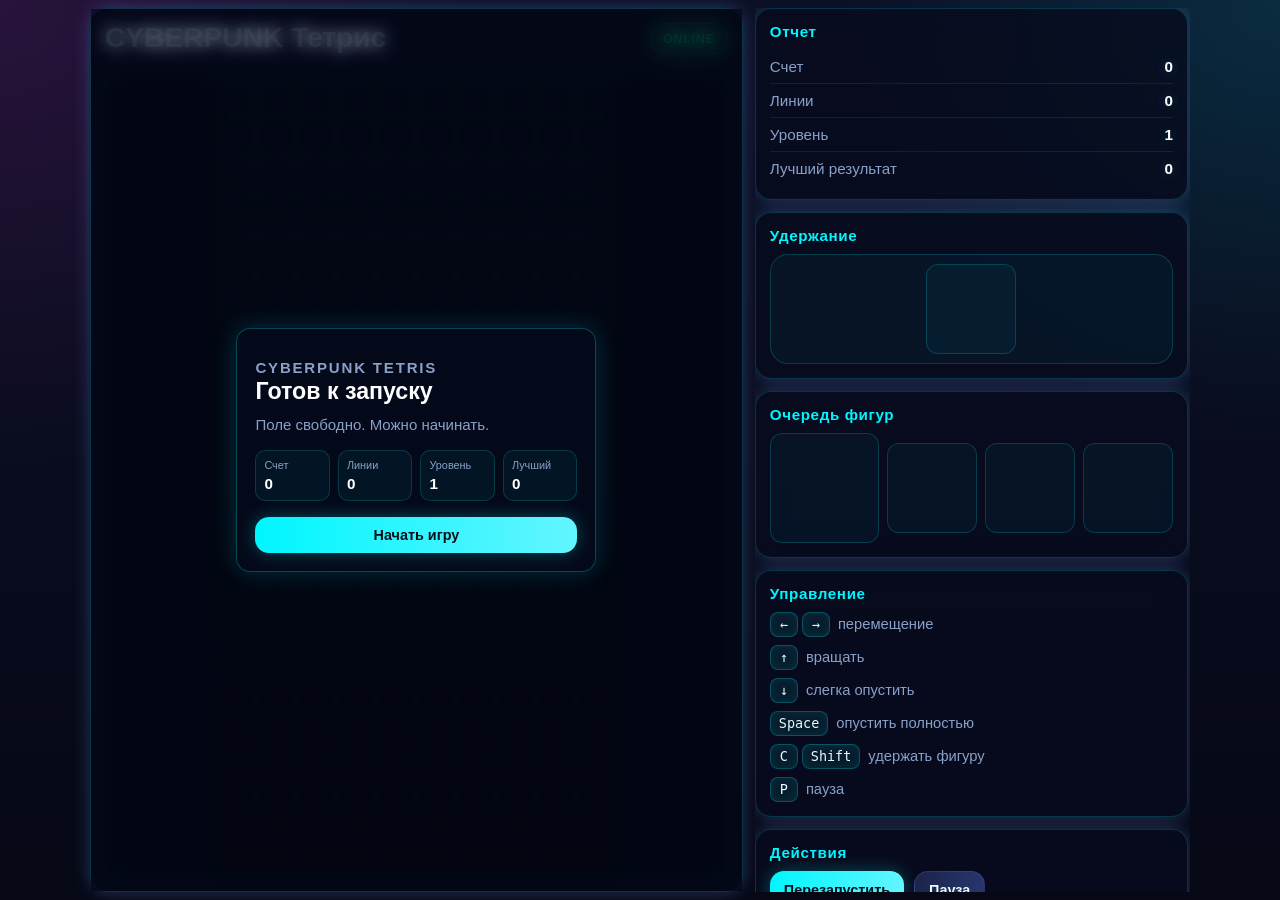
==== index.html @ 3e696872 "feat: добавил эффекты и обратную связь в игре - добавил слой визуальных вспышек поверх игрового поля" ====
<!DOCTYPE html>
<html lang="ru">
<head>
  <meta charset="UTF-8" />
  <meta name="viewport" content="width=device-width, initial-scale=1.0, viewport-fit=cover" />
  <title>Cyberpunk Тетрис</title>
  <link rel="stylesheet" href="style.css" />
</head>
<body>
  <div class="noise"></div>
  <main class="app">
    <section class="game-panel">
      <div class="panel-header">
        <div>
          <h1>CYBERPUNK Тетрис</h1>
        </div>
        <div class="status" id="status">ONLINE</div>
      </div>
        
      <section class="mobile-hud">
          <div class="mobile-stats">
            <div class="mini-stat">
              <span>Счет</span>
              <strong id="scoreMobile">0</strong>
            </div>
            <div class="mini-stat">
              <span>Уровень</span>
              <strong id="levelMobile">1</strong>
            </div>
            <div class="mini-stat">
              <span>Линии</span>
              <strong id="linesMobile">0</strong>
            </div>
          </div>

          <div class="mobile-hud-row">
            <div class="mobile-piece-box">
              <span class="mobile-next-label">Холд</span>
              <canvas id="holdPieceMobile" data-hold-preview data-preview-block-size="18" width="88" height="88"></canvas>
            </div>

            <div class="mobile-piece-box">
              <span class="mobile-next-label">След.</span>
              <canvas id="nextPieceMobile" data-next-index="0" data-preview-block-size="18" width="88" height="88"></canvas>
            </div>

            <button id="mobilePauseBtn" class="mobile-pause-btn" type="button" aria-label="Пауза">⏸</button>
          </div>
      </section>
      
      <div class="canvas-wrap">
        <canvas id="game" width="300" height="600"></canvas>
        <div class="scanlines"></div>
      </div>

      <section class="touch-controls" aria-label="Сенсорное управление">
        <button class="touch-btn" type="button" data-action="left" aria-label="Влево" title="Влево">←</button>
        <button class="touch-btn" type="button" data-action="rotate" aria-label="Повернуть" title="Повернуть">↻</button>
        <button class="touch-btn" type="button" data-action="right" aria-label="Вправо" title="Вправо">→</button>
        <button class="touch-btn touch-btn-hold" type="button" data-action="hold" aria-label="Удержать фигуру" title="Удержать фигуру">H</button>
        <button class="touch-btn" type="button" data-action="soft-drop" aria-label="Опустить" title="Опустить">↓</button>
        <button class="touch-btn touch-btn-strong" type="button" data-action="hard-drop" aria-label="Бросить вниз" title="Бросить вниз">⇩</button>
      </section>

      <div class="game-effects" id="gameEffects" aria-hidden="true"></div>
      <div class="feedback-pop" id="feedbackPop" aria-live="polite"></div>

      <section class="game-overlay" id="gameOverlay" aria-live="polite">
        <div class="overlay-panel">
          <p class="overlay-kicker" id="overlayKicker">CYBERPUNK TETRIS</p>
          <h2 id="overlayTitle">Готов к запуску</h2>
          <p id="overlayMessage">Поле свободно. Можно начинать.</p>

          <div class="overlay-scoreboard" id="overlayScoreboard">
            <div>
              <span>Счет</span>
              <strong id="overlayScore">0</strong>
            </div>
            <div>
              <span>Линии</span>
              <strong id="overlayLines">0</strong>
            </div>
            <div>
              <span>Уровень</span>
              <strong id="overlayLevel">1</strong>
            </div>
            <div>
              <span>Лучший</span>
              <strong id="overlayBest">0</strong>
            </div>
          </div>

          <div class="overlay-actions">
            <button id="overlayPrimaryBtn" class="btn btn-primary" type="button">Начать игру</button>
            <button id="overlayRestartBtn" class="btn btn-secondary" type="button">Заново</button>
          </div>
        </div>
      </section>
    </section>

    <aside class="sidebar">
      <section class="card stats-card">
        <h2>Отчет</h2>
        <div class="stat-row"><span>Счет</span><strong id="score">0</strong></div>
        <div class="stat-row"><span>Линии</span><strong id="lines">0</strong></div>
        <div class="stat-row"><span>Уровень</span><strong id="level">1</strong></div>
        <div class="stat-row"><span>Лучший результат</span><strong id="best">0</strong></div>
      </section>

      <section class="card hold-card">
        <h2>Удержание</h2>
        <div class="piece-preview-wrap">
          <canvas id="holdPiece" data-hold-preview data-preview-block-size="22" width="112" height="112"></canvas>
        </div>
      </section>

      <section class="card next-card">
        <h2>Очередь фигур</h2>
        <div class="next-queue">
          <canvas id="nextPiece" data-next-index="0" data-preview-block-size="22" width="112" height="112"></canvas>
          <canvas data-next-index="1" data-preview-block-size="18" width="88" height="88"></canvas>
          <canvas data-next-index="2" data-preview-block-size="18" width="88" height="88"></canvas>
          <canvas data-next-index="3" data-preview-block-size="18" width="88" height="88"></canvas>
        </div>
      </section>

      <section class="card help-card">
        <h2>Управление</h2>
        <div class="controls">
          <div><kbd>←</kbd><kbd>→</kbd> перемещение</div>
          <div><kbd>↑</kbd> вращать</div>
          <div><kbd>↓</kbd> слегка опустить</div>
          <div><kbd>Space</kbd> опустить полностью</div>
          <div><kbd>C</kbd><kbd>Shift</kbd> удержать фигуру</div>
          <div><kbd>P</kbd> пауза</div>
        </div>
      </section>

      <section class="card">
        <h2>Действия</h2>
        <div class="actions">
          <button id="restartBtn" class="btn btn-primary">Перезапустить</button>
          <button id="pauseBtn" class="btn btn-secondary">Пауза</button>
          <button id="clearBestBtn" class="btn btn-danger">Сбросить лучший результат</button>
        </div>
      </section>

      <section class="card note">
        <p>
          Небольшой эксперимент для портфолио: ванильный HTML/CSS/JS,
          но с более выразительным визуалом.
        </p>
      </section>
    </aside>
  </main>

  <script src="script.js"></script>
</body>
</html>
---- style.css ----
* {
  box-sizing: border-box;
}

:root {
  --bg-1: #060816;
  --bg-2: #0b1026;
  --panel: rgba(8, 12, 30, 0.82);
  --panel-border: rgba(0, 246, 255, 0.18);
  --text: #e7faff;
  --muted: #8aa0c8;
  --cyan: #00f6ff;
  --pink: #ff2bd6;
  --violet: #8b5cf6;
  --red: #ff4d6d;
  --green: #00ffa3;
  --shadow-cyan: 0 0 18px rgba(0, 246, 255, 0.18);
  --shadow-pink: 0 0 20px rgba(255, 43, 214, 0.14);
}

html, body {
  margin: 0;
  min-height: 100%;
  font-family: Inter, Arial, sans-serif;
  color: var(--text);
  background:
    radial-gradient(circle at top left, rgba(255, 43, 214, 0.12), transparent 30%),
    radial-gradient(circle at top right, rgba(0, 246, 255, 0.12), transparent 28%),
    linear-gradient(180deg, var(--bg-2), var(--bg-1));
  touch-action: manipulation;
}

body {
  margin: 0;
  min-height: 100vh;
  min-height: 100dvh;
  display: flex;
  justify-content: center;
  overflow-x: hidden;
  overscroll-behavior: none;
}

.noise {
  position: fixed;
  inset: 0;
  pointer-events: none;
  opacity: 0.05;
  background-image:
    repeating-linear-gradient(
      0deg,
      rgba(255, 255, 255, 0.08) 0px,
      rgba(255, 255, 255, 0.08) 1px,
      transparent 1px,
      transparent 3px
    );
}

.app {
  width: min(1100px, calc(100% - 16px));
  height: calc(100vh - 16px);
  height: calc(100dvh - 16px);
  margin: 8px auto;
  display: grid;
  grid-template-columns: minmax(0, 1.2fr) minmax(320px, 0.8fr);
  gap: 12px;
  align-items: stretch;
}

.game-panel,
.card {
  position: relative;
  background: var(--panel);
  border: 1px solid var(--panel-border);
  border-radius: 16px;
  backdrop-filter: blur(12px);
  box-shadow: var(--shadow-cyan), var(--shadow-pink);
}

.game-panel {
  padding: 14px;
  display: flex;
  flex-direction: column;
  gap: 10px;
  min-height: 0;
}

.panel-header {
  display: flex;
  justify-content: space-between;
  align-items: flex-start;
  gap: 10px;
  margin-bottom: 10px;
  flex-shrink: 0;
}

.panel-header > div:first-child {
  min-width: 0;
  flex: 1;
}

.eyebrow {
  margin: 0 0 4px;
  color: var(--cyan);
  text-transform: uppercase;
  letter-spacing: 0.18em;
  font-size: 0.68rem;
}

h1 {
  margin: 0;
  font-size: clamp(1.35rem, 2.2vw, 2.1rem);
  line-height: 1.05;
  white-space: nowrap;
  color: #fff;
  text-shadow:
    0 0 8px rgba(0, 246, 255, 0.55),
    0 0 18px rgba(255, 43, 214, 0.4);
}

.status {
  flex-shrink: 0;
  align-self: flex-start;
  white-space: nowrap;
  padding: 8px 12px;
  border-radius: 999px;
  border: 1px solid rgba(0, 255, 163, 0.35);
  color: var(--green);
  background: rgba(0, 255, 163, 0.08);
  box-shadow: 0 0 16px rgba(0, 255, 163, 0.16);
  font-weight: 700;
  font-size: 0.76rem;
  letter-spacing: 0.08em;
}

.status.playing {
  color: #00ffa3;
  border-color: rgba(0, 255, 163, 0.35);
}

.status.paused {
  color: #facc15;
  border-color: rgba(250, 204, 21, 0.4);
}

.status.gameover {
  color: #ff4d6d;
  border-color: rgba(255, 77, 109, 0.4);
}

.canvas-wrap {
  position: relative;
  border-radius: 14px;
  overflow: hidden;
  border: 1px solid rgba(0, 246, 255, 0.2);
  display: flex;
  justify-content: center;
  align-items: center;
  flex: 1;
  min-height: 0;
  background: rgba(2, 6, 18, 0.72);
}

#game {
  display: block;
  height: 100%;
  width: auto;
  max-width: 100%;
  aspect-ratio: 1 / 2;
  background: linear-gradient(180deg, rgba(6, 10, 24, 0.98), rgba(2, 4, 12, 1));
  touch-action: manipulation;
}

.scanlines {
  position: absolute;
  inset: 0;
  pointer-events: none;
  background:
    repeating-linear-gradient(
      to bottom,
      rgba(255, 255, 255, 0.03) 0px,
      rgba(255, 255, 255, 0.03) 1px,
      transparent 2px,
      transparent 4px
    );
  mix-blend-mode: screen;
  opacity: 0.13;
}

.sidebar {
  display: grid;
  gap: 12px;
  min-height: 0;
  overflow: auto;
  padding-right: 2px;
}

.card {
  padding: 14px;
}

.card h2 {
  margin: 0 0 10px;
  font-size: 0.95rem;
  color: var(--cyan);
  letter-spacing: 0.04em;
}

.stat-row {
  display: flex;
  justify-content: space-between;
  gap: 12px;
  padding: 8px 0;
  border-bottom: 1px solid rgba(138, 160, 200, 0.12);
}

.stat-row:last-child {
  border-bottom: none;
}

.stat-row span {
  color: var(--muted);
  font-size: 0.95rem;
}

.stat-row strong {
  display: inline-block;
  color: #fff;
  text-shadow: 0 0 12px rgba(0, 246, 255, 0.25);
  font-size: 0.95rem;
}

.controls {
  display: grid;
  gap: 8px;
  color: var(--muted);
  font-size: 0.92rem;
}

kbd {
  display: inline-flex;
  align-items: center;
  justify-content: center;
  min-width: 28px;
  padding: 4px 8px;
  margin-right: 4px;
  border-radius: 8px;
  border: 1px solid rgba(0, 246, 255, 0.25);
  background: rgba(0, 246, 255, 0.08);
  color: var(--text);
  box-shadow: inset 0 0 10px rgba(0, 246, 255, 0.08);
  font-size: 0.84rem;
}

.actions {
  display: flex;
  flex-wrap: wrap;
  gap: 10px;
}

.btn {
  border: none;
  border-radius: 14px;
  padding: 10px 14px;
  font-weight: 700;
  font-size: 0.9rem;
  cursor: pointer;
  transition: transform 0.15s ease, box-shadow 0.15s ease, opacity 0.15s ease;
}

.btn:hover {
  transform: translateY(-1px);
}

.btn:active {
  transform: translateY(0);
}

.btn-primary {
  background: linear-gradient(90deg, var(--cyan), #63f5ff);
  color: #04111b;
  box-shadow: 0 0 18px rgba(0, 246, 255, 0.28);
}

.btn-secondary {
  background: linear-gradient(90deg, #1b2448, #26366d);
  color: var(--text);
  border: 1px solid rgba(139, 92, 246, 0.2);
}

.btn-danger {
  background: linear-gradient(90deg, rgba(255, 77, 109, 0.9), rgba(255, 43, 214, 0.9));
  color: white;
  box-shadow: 0 0 18px rgba(255, 77, 109, 0.25);
}

.note p {
  margin: 0;
  color: var(--muted);
  line-height: 1.5;
  font-size: 0.92rem;
}

.piece-preview-wrap {
  display: flex;
  align-items: center;
  justify-content: center;
  min-height: 110px;
  border-radius: 18px;
  border: 1px solid rgba(0, 246, 255, 0.18);
  background: rgba(0, 246, 255, 0.04);
}

.next-queue {
  display: grid;
  grid-template-columns: 1fr repeat(3, 0.82fr);
  gap: 8px;
  align-items: stretch;
}

.next-queue canvas,
.piece-preview-wrap canvas {
  display: block;
  width: 100%;
  min-width: 0;
  aspect-ratio: 1;
  border-radius: 12px;
  border: 1px solid rgba(0, 246, 255, 0.18);
  background: rgba(0, 246, 255, 0.04);
}

.piece-preview-wrap canvas {
  width: 90px;
  height: 90px;
}

.next-queue canvas:first-child {
  min-height: 92px;
}

.next-queue canvas:not(:first-child) {
  align-self: center;
}

.mobile-hud {
  display: none;
}

.mobile-stats {
  display: grid;
  grid-template-columns: repeat(3, 1fr);
  gap: 8px;
}

.mini-stat {
  padding: 8px 10px;
  border-radius: 14px;
  border: 1px solid rgba(0, 246, 255, 0.2);
  background: rgba(0, 246, 255, 0.05);
}

.mini-stat span {
  display: block;
  margin-bottom: 4px;
  color: var(--muted);
  font-size: 0.72rem;
}

.mini-stat strong {
  display: inline-block;
  color: #fff;
  font-size: 1rem;
  text-shadow: 0 0 12px rgba(0, 246, 255, 0.25);
}

.mobile-hud-row {
  display: grid;
  grid-template-columns: minmax(0, 1fr) minmax(0, 1fr) auto;
  gap: 8px;
  align-items: stretch;
  margin-top: 8px;
}

.mobile-piece-box {
  display: flex;
  align-items: center;
  justify-content: space-between;
  gap: 10px;
  padding: 8px 10px;
  border-radius: 14px;
  border: 1px solid rgba(0, 246, 255, 0.2);
  background: rgba(0, 246, 255, 0.05);
  min-width: 0;
}

.mobile-next-label {
  color: var(--muted);
  font-size: 0.8rem;
}

#nextPieceMobile,
#holdPieceMobile {
  display: block;
  width: 64px;
  height: 64px;
  flex-shrink: 0;
}

.mobile-pause-btn {
  width: 56px;
  min-width: 56px;
  min-height: 56px;
  border: 1px solid rgba(0, 246, 255, 0.3);
  border-radius: 14px;
  background: rgba(0, 246, 255, 0.08);
  color: white;
  font-size: 24px;
  cursor: pointer;
}

.touch-controls {
  display: none;
}

.touch-btn {
  min-width: 0;
  min-height: 52px;
  border: 1px solid rgba(0, 246, 255, 0.24);
  border-radius: 12px;
  background: rgba(4, 14, 32, 0.9);
  color: #f5feff;
  box-shadow: inset 0 0 16px rgba(0, 246, 255, 0.08);
  cursor: pointer;
  font-size: 1.35rem;
  font-weight: 800;
  line-height: 1;
  touch-action: none;
  user-select: none;
  -webkit-user-select: none;
}

.touch-btn:active {
  transform: translateY(1px);
  border-color: rgba(0, 255, 163, 0.45);
  background: rgba(0, 246, 255, 0.14);
}

.touch-btn-strong {
  color: #04111b;
  border-color: rgba(0, 255, 163, 0.5);
  background: linear-gradient(180deg, var(--green), #76ffd0);
}

.touch-btn-hold {
  color: var(--green);
  border-color: rgba(0, 255, 163, 0.32);
}

.game-effects {
  position: absolute;
  inset: 0;
  z-index: 4;
  pointer-events: none;
  opacity: 0;
}

.game-effects::before,
.game-effects::after {
  content: "";
  position: absolute;
  inset: 0;
  opacity: 0;
}

.game-effects::before {
  background: radial-gradient(circle at center, rgba(255, 255, 255, 0.42), transparent 56%);
}

.game-effects::after {
  border: 1px solid rgba(0, 246, 255, 0.45);
  box-shadow: inset 0 0 28px rgba(0, 246, 255, 0.22);
}

.game-effects.flash-line {
  animation: effectPulse 260ms ease-out;
}

.game-effects.flash-tetris {
  animation: effectPulse 420ms ease-out;
}

.game-effects.flash-drop {
  animation: effectDrop 180ms ease-out;
}

.game-effects.flash-record {
  animation: effectRecord 620ms ease-out;
}

.game-effects.flash-line::before,
.game-effects.flash-tetris::before,
.game-effects.flash-drop::before,
.game-effects.flash-record::before,
.game-effects.flash-line::after,
.game-effects.flash-tetris::after,
.game-effects.flash-drop::after,
.game-effects.flash-record::after {
  opacity: 1;
}

.feedback-pop {
  position: absolute;
  left: 50%;
  top: 44%;
  z-index: 5;
  pointer-events: none;
  min-width: 120px;
  padding: 9px 14px;
  border: 1px solid rgba(0, 246, 255, 0.32);
  border-radius: 12px;
  background: rgba(5, 10, 28, 0.86);
  color: #fff;
  font-size: 0.86rem;
  font-weight: 800;
  letter-spacing: 0.04em;
  text-align: center;
  text-transform: uppercase;
  box-shadow: 0 0 18px rgba(0, 246, 255, 0.18);
  opacity: 0;
  transform: translate(-50%, 10px) scale(0.96);
}

.feedback-pop.is-visible {
  animation: feedbackPop 720ms ease-out;
}

.feedback-pop[data-type="drop"] {
  border-color: rgba(255, 255, 255, 0.26);
}

.feedback-pop[data-type="tetris"] {
  border-color: rgba(255, 43, 214, 0.46);
  box-shadow: 0 0 22px rgba(255, 43, 214, 0.24);
}

.feedback-pop[data-type="record"] {
  color: var(--green);
  border-color: rgba(0, 255, 163, 0.45);
  box-shadow: 0 0 24px rgba(0, 255, 163, 0.22);
}

.stat-bump {
  animation: statBump 260ms ease-out;
}

.record-glow {
  color: var(--green);
  animation: recordGlow 780ms ease-out;
}

.game-overlay {
  position: absolute;
  inset: 0;
  z-index: 6;
  display: grid;
  place-items: center;
  padding: 16px;
  background: rgba(2, 6, 20, 0.58);
  backdrop-filter: blur(8px);
  opacity: 1;
  visibility: visible;
  transition: opacity 0.18s ease, visibility 0.18s ease;
}

.game-overlay.is-hidden {
  opacity: 0;
  pointer-events: none;
  visibility: hidden;
}

.overlay-panel {
  width: min(360px, 100%);
  padding: 18px;
  border: 1px solid rgba(0, 246, 255, 0.26);
  border-radius: 14px;
  background: rgba(5, 10, 28, 0.92);
  box-shadow: 0 0 24px rgba(0, 246, 255, 0.18);
}

.overlay-kicker {
  margin: 0 0 8px;
  color: var(--cyan);
  font-size: 0.72rem;
  font-weight: 800;
  letter-spacing: 0.12em;
}

.overlay-panel h2 {
  margin: 0;
  color: #fff;
  font-size: 1.45rem;
  line-height: 1.1;
}

.overlay-panel p {
  margin: 10px 0 0;
  color: var(--muted);
  line-height: 1.45;
  font-size: 0.94rem;
}

.overlay-scoreboard {
  display: grid;
  grid-template-columns: repeat(4, 1fr);
  gap: 8px;
  margin-top: 14px;
}

.overlay-scoreboard div {
  min-width: 0;
  padding: 8px;
  border: 1px solid rgba(0, 246, 255, 0.16);
  border-radius: 10px;
  background: rgba(0, 246, 255, 0.05);
}

.overlay-scoreboard span,
.overlay-scoreboard strong {
  display: block;
}

.overlay-scoreboard span {
  color: var(--muted);
  font-size: 0.68rem;
}

.overlay-scoreboard strong {
  margin-top: 4px;
  color: #fff;
  font-size: 0.95rem;
}

.overlay-actions {
  display: flex;
  gap: 10px;
  margin-top: 16px;
}

.overlay-actions .btn {
  flex: 1;
}

.overlay-actions .is-hidden {
  display: none;
}

@keyframes effectPulse {
  0% {
    opacity: 0;
  }
  18% {
    opacity: 1;
  }
  100% {
    opacity: 0;
  }
}

@keyframes effectDrop {
  0% {
    opacity: 0.9;
    transform: translateY(-2px);
  }
  100% {
    opacity: 0;
    transform: translateY(10px);
  }
}

@keyframes effectRecord {
  0% {
    opacity: 0;
    filter: hue-rotate(0deg);
  }
  18% {
    opacity: 1;
  }
  100% {
    opacity: 0;
    filter: hue-rotate(80deg);
  }
}

@keyframes feedbackPop {
  0% {
    opacity: 0;
    transform: translate(-50%, 12px) scale(0.94);
  }
  18% {
    opacity: 1;
    transform: translate(-50%, 0) scale(1);
  }
  78% {
    opacity: 1;
  }
  100% {
    opacity: 0;
    transform: translate(-50%, -14px) scale(0.98);
  }
}

@keyframes statBump {
  0% {
    transform: scale(1);
  }
  42% {
    transform: scale(1.14);
  }
  100% {
    transform: scale(1);
  }
}

@keyframes recordGlow {
  0% {
    text-shadow: 0 0 0 rgba(0, 255, 163, 0);
  }
  35% {
    text-shadow: 0 0 18px rgba(0, 255, 163, 0.85);
  }
  100% {
    text-shadow: 0 0 0 rgba(0, 255, 163, 0);
  }
}

@media (max-width: 900px) {
  body {
    overflow-x: hidden;
    overflow-y: auto;
    padding: 8px 8px max(8px, env(safe-area-inset-bottom));
  }

  .app {
    width: min(100%, 430px);
    height: auto;
    min-height: calc(100dvh - 16px - env(safe-area-inset-bottom));
    margin: 0 auto;
    grid-template-columns: 1fr;
    gap: 8px;
  }

  .game-panel {
    min-height: calc(100dvh - 16px - env(safe-area-inset-bottom));
    padding: 10px;
    gap: 8px;
  }

  .panel-header h1 {
    display: none;
  }

  .panel-header {
    margin-bottom: 8px;
    justify-content: flex-end;
  }

  .mobile-hud {
    display: block;
    margin-bottom: 10px;
  }

  .stats-card,
  .hold-card,
  .next-card,
  .help-card,
  .note {
    display: none;
  }

  .sidebar {
    overflow: visible;
    gap: 8px;
  }

  .canvas-wrap {
    flex: 0 0 auto;
    align-self: center;
    width: clamp(190px, min(88vw, calc((100dvh - 270px) / 2)), 320px);
    max-width: 100%;
    aspect-ratio: 1 / 2;
  }

  #game {
    width: 100%;
    max-width: none;
    height: 100%;
  }

  .touch-controls {
    display: grid;
    align-self: center;
    width: min(100%, 390px);
    grid-template-columns: repeat(6, minmax(0, 1fr));
    gap: 8px;
  }

  .game-overlay {
    padding: 10px;
  }

  .overlay-panel {
    width: min(100%, 340px);
    padding: 14px;
  }

  .overlay-panel h2 {
    font-size: 1.2rem;
  }

  .overlay-scoreboard {
    grid-template-columns: repeat(2, 1fr);
  }

  .card {
    padding: 10px;
  }

  .stat-row {
    padding: 6px 0;
  }

}

#game {
  touch-action: none;
  user-select: none;
}
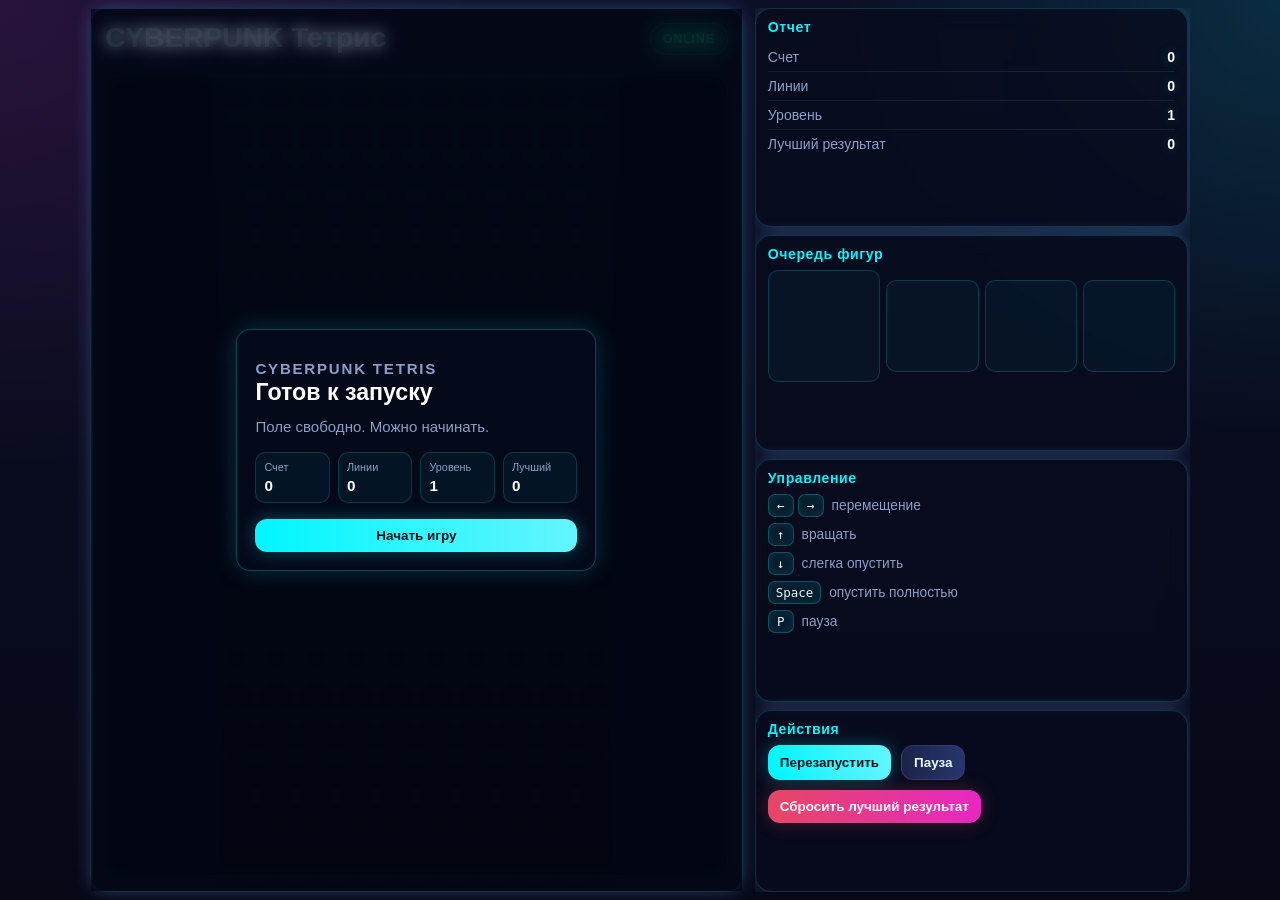
==== commit b5030225: "refactor: упростил правую панель и убрал hold - убрал блок с портфолио-описанием - удалил hold из ин" ====
--- a/index.html
+++ b/index.html
@@ -35,11 +35,6 @@
 
           <div class="mobile-hud-row">
             <div class="mobile-piece-box">
-              <span class="mobile-next-label">Холд</span>
-              <canvas id="holdPieceMobile" data-hold-preview data-preview-block-size="18" width="88" height="88"></canvas>
-            </div>
-
-            <div class="mobile-piece-box">
               <span class="mobile-next-label">След.</span>
               <canvas id="nextPieceMobile" data-next-index="0" data-preview-block-size="18" width="88" height="88"></canvas>
             </div>
@@ -57,7 +52,6 @@
         <button class="touch-btn" type="button" data-action="left" aria-label="Влево" title="Влево">←</button>
         <button class="touch-btn" type="button" data-action="rotate" aria-label="Повернуть" title="Повернуть">↻</button>
         <button class="touch-btn" type="button" data-action="right" aria-label="Вправо" title="Вправо">→</button>
-        <button class="touch-btn touch-btn-hold" type="button" data-action="hold" aria-label="Удержать фигуру" title="Удержать фигуру">H</button>
         <button class="touch-btn" type="button" data-action="soft-drop" aria-label="Опустить" title="Опустить">↓</button>
         <button class="touch-btn touch-btn-strong" type="button" data-action="hard-drop" aria-label="Бросить вниз" title="Бросить вниз">⇩</button>
       </section>
@@ -107,20 +101,13 @@
         <div class="stat-row"><span>Лучший результат</span><strong id="best">0</strong></div>
       </section>
 
-      <section class="card hold-card">
-        <h2>Удержание</h2>
-        <div class="piece-preview-wrap">
-          <canvas id="holdPiece" data-hold-preview data-preview-block-size="22" width="112" height="112"></canvas>
-        </div>
-      </section>
-
       <section class="card next-card">
         <h2>Очередь фигур</h2>
         <div class="next-queue">
-          <canvas id="nextPiece" data-next-index="0" data-preview-block-size="22" width="112" height="112"></canvas>
-          <canvas data-next-index="1" data-preview-block-size="18" width="88" height="88"></canvas>
-          <canvas data-next-index="2" data-preview-block-size="18" width="88" height="88"></canvas>
-          <canvas data-next-index="3" data-preview-block-size="18" width="88" height="88"></canvas>
+          <canvas id="nextPiece" data-next-index="0" data-preview-block-size="18" width="88" height="88"></canvas>
+          <canvas data-next-index="1" data-preview-block-size="16" width="76" height="76"></canvas>
+          <canvas data-next-index="2" data-preview-block-size="16" width="76" height="76"></canvas>
+          <canvas data-next-index="3" data-preview-block-size="16" width="76" height="76"></canvas>
         </div>
       </section>
 
@@ -131,7 +118,6 @@
           <div><kbd>↑</kbd> вращать</div>
           <div><kbd>↓</kbd> слегка опустить</div>
           <div><kbd>Space</kbd> опустить полностью</div>
-          <div><kbd>C</kbd><kbd>Shift</kbd> удержать фигуру</div>
           <div><kbd>P</kbd> пауза</div>
         </div>
       </section>
@@ -144,13 +130,6 @@
           <button id="clearBestBtn" class="btn btn-danger">Сбросить лучший результат</button>
         </div>
       </section>
-
-      <section class="card note">
-        <p>
-          Небольшой эксперимент для портфолио: ванильный HTML/CSS/JS,
-          но с более выразительным визуалом.
-        </p>
-      </section>
     </aside>
   </main>
 
--- a/style.css
+++ b/style.css
@@ -160,6 +160,38 @@
   background: rgba(2, 6, 18, 0.72);
 }
 
+.canvas-wrap.haptic-soft {
+  animation: hapticSoft 150ms ease-out;
+}
+
+.canvas-wrap.haptic-medium {
+  animation: hapticMedium 190ms ease-out;
+}
+
+.canvas-wrap.haptic-strong {
+  animation: hapticStrong 240ms ease-out;
+}
+
+.canvas-wrap.haptic-soft::after,
+.canvas-wrap.haptic-medium::after,
+.canvas-wrap.haptic-strong::after {
+  content: "";
+  position: absolute;
+  inset: 0;
+  z-index: 3;
+  pointer-events: none;
+  background: radial-gradient(circle at center, rgba(0, 246, 255, 0.22), transparent 58%);
+  mix-blend-mode: screen;
+  opacity: 0;
+  animation: hapticGlow 240ms ease-out;
+}
+
+.canvas-wrap.haptic-strong::after {
+  background:
+    radial-gradient(circle at center, rgba(0, 255, 163, 0.24), transparent 48%),
+    linear-gradient(180deg, rgba(255, 43, 214, 0.12), rgba(0, 246, 255, 0.12));
+}
+
 #game {
   display: block;
   height: 100%;
@@ -188,19 +220,19 @@
 
 .sidebar {
   display: grid;
-  gap: 12px;
+  gap: 8px;
   min-height: 0;
   overflow: auto;
   padding-right: 2px;
 }
 
 .card {
-  padding: 14px;
+  padding: 10px 12px;
 }
 
 .card h2 {
-  margin: 0 0 10px;
-  font-size: 0.95rem;
+  margin: 0 0 8px;
+  font-size: 0.88rem;
   color: var(--cyan);
   letter-spacing: 0.04em;
 }
@@ -209,7 +241,7 @@
   display: flex;
   justify-content: space-between;
   gap: 12px;
-  padding: 8px 0;
+  padding: 6px 0;
   border-bottom: 1px solid rgba(138, 160, 200, 0.12);
 }
 
@@ -219,36 +251,36 @@
 
 .stat-row span {
   color: var(--muted);
-  font-size: 0.95rem;
+  font-size: 0.88rem;
 }
 
 .stat-row strong {
   display: inline-block;
   color: #fff;
   text-shadow: 0 0 12px rgba(0, 246, 255, 0.25);
-  font-size: 0.95rem;
+  font-size: 0.88rem;
 }
 
 .controls {
   display: grid;
-  gap: 8px;
+  gap: 6px;
   color: var(--muted);
-  font-size: 0.92rem;
+  font-size: 0.86rem;
 }
 
 kbd {
   display: inline-flex;
   align-items: center;
   justify-content: center;
-  min-width: 28px;
-  padding: 4px 8px;
+  min-width: 26px;
+  padding: 3px 7px;
   margin-right: 4px;
-  border-radius: 8px;
+  border-radius: 7px;
   border: 1px solid rgba(0, 246, 255, 0.25);
   background: rgba(0, 246, 255, 0.08);
   color: var(--text);
   box-shadow: inset 0 0 10px rgba(0, 246, 255, 0.08);
-  font-size: 0.84rem;
+  font-size: 0.78rem;
 }
 
 .actions {
@@ -259,10 +291,10 @@
 
 .btn {
   border: none;
-  border-radius: 14px;
-  padding: 10px 14px;
+  border-radius: 12px;
+  padding: 9px 12px;
   font-weight: 700;
-  font-size: 0.9rem;
+  font-size: 0.84rem;
   cursor: pointer;
   transition: transform 0.15s ease, box-shadow 0.15s ease, opacity 0.15s ease;
 }
@@ -293,19 +325,12 @@
   box-shadow: 0 0 18px rgba(255, 77, 109, 0.25);
 }
 
-.note p {
-  margin: 0;
-  color: var(--muted);
-  line-height: 1.5;
-  font-size: 0.92rem;
-}
-
 .piece-preview-wrap {
   display: flex;
   align-items: center;
   justify-content: center;
-  min-height: 110px;
-  border-radius: 18px;
+  min-height: 84px;
+  border-radius: 12px;
   border: 1px solid rgba(0, 246, 255, 0.18);
   background: rgba(0, 246, 255, 0.04);
 }
@@ -313,7 +338,7 @@
 .next-queue {
   display: grid;
   grid-template-columns: 1fr repeat(3, 0.82fr);
-  gap: 8px;
+  gap: 6px;
   align-items: stretch;
 }
 
@@ -323,18 +348,18 @@
   width: 100%;
   min-width: 0;
   aspect-ratio: 1;
-  border-radius: 12px;
+  border-radius: 10px;
   border: 1px solid rgba(0, 246, 255, 0.18);
   background: rgba(0, 246, 255, 0.04);
 }
 
 .piece-preview-wrap canvas {
-  width: 90px;
-  height: 90px;
+  width: 74px;
+  height: 74px;
 }
 
 .next-queue canvas:first-child {
-  min-height: 92px;
+  min-height: 76px;
 }
 
 .next-queue canvas:not(:first-child) {
@@ -397,8 +422,7 @@
   font-size: 0.8rem;
 }
 
-#nextPieceMobile,
-#holdPieceMobile {
+#nextPieceMobile {
   display: block;
   width: 64px;
   height: 64px;
@@ -448,11 +472,6 @@
   color: #04111b;
   border-color: rgba(0, 255, 163, 0.5);
   background: linear-gradient(180deg, var(--green), #76ffd0);
-}
-
-.touch-btn-hold {
-  color: var(--green);
-  border-color: rgba(0, 255, 163, 0.32);
 }
 
 .game-effects {
@@ -690,6 +709,57 @@
   }
 }
 
+@keyframes hapticSoft {
+  0% {
+    transform: translateY(0);
+  }
+  45% {
+    transform: translateY(1px);
+  }
+  100% {
+    transform: translateY(0);
+  }
+}
+
+@keyframes hapticMedium {
+  0% {
+    transform: translateY(0) scale(1);
+  }
+  40% {
+    transform: translateY(2px) scale(0.997);
+  }
+  100% {
+    transform: translateY(0) scale(1);
+  }
+}
+
+@keyframes hapticStrong {
+  0% {
+    transform: translateY(0) scale(1);
+  }
+  32% {
+    transform: translateY(3px) scale(0.994);
+  }
+  64% {
+    transform: translateY(-1px) scale(1.002);
+  }
+  100% {
+    transform: translateY(0) scale(1);
+  }
+}
+
+@keyframes hapticGlow {
+  0% {
+    opacity: 0;
+  }
+  36% {
+    opacity: 1;
+  }
+  100% {
+    opacity: 0;
+  }
+}
+
 @keyframes feedbackPop {
   0% {
     opacity: 0;
@@ -729,6 +799,17 @@
   }
   100% {
     text-shadow: 0 0 0 rgba(0, 255, 163, 0);
+  }
+}
+
+@media (prefers-reduced-motion: reduce) {
+  .canvas-wrap.haptic-soft,
+  .canvas-wrap.haptic-medium,
+  .canvas-wrap.haptic-strong,
+  .canvas-wrap.haptic-soft::after,
+  .canvas-wrap.haptic-medium::after,
+  .canvas-wrap.haptic-strong::after {
+    animation: none;
   }
 }
 
@@ -769,10 +850,8 @@
   }
 
   .stats-card,
-  .hold-card,
   .next-card,
-  .help-card,
-  .note {
+  .help-card {
     display: none;
   }
 
@@ -798,8 +877,8 @@
   .touch-controls {
     display: grid;
     align-self: center;
-    width: min(100%, 390px);
-    grid-template-columns: repeat(6, minmax(0, 1fr));
+    width: min(100%, 360px);
+    grid-template-columns: repeat(5, minmax(0, 1fr));
     gap: 8px;
   }
 
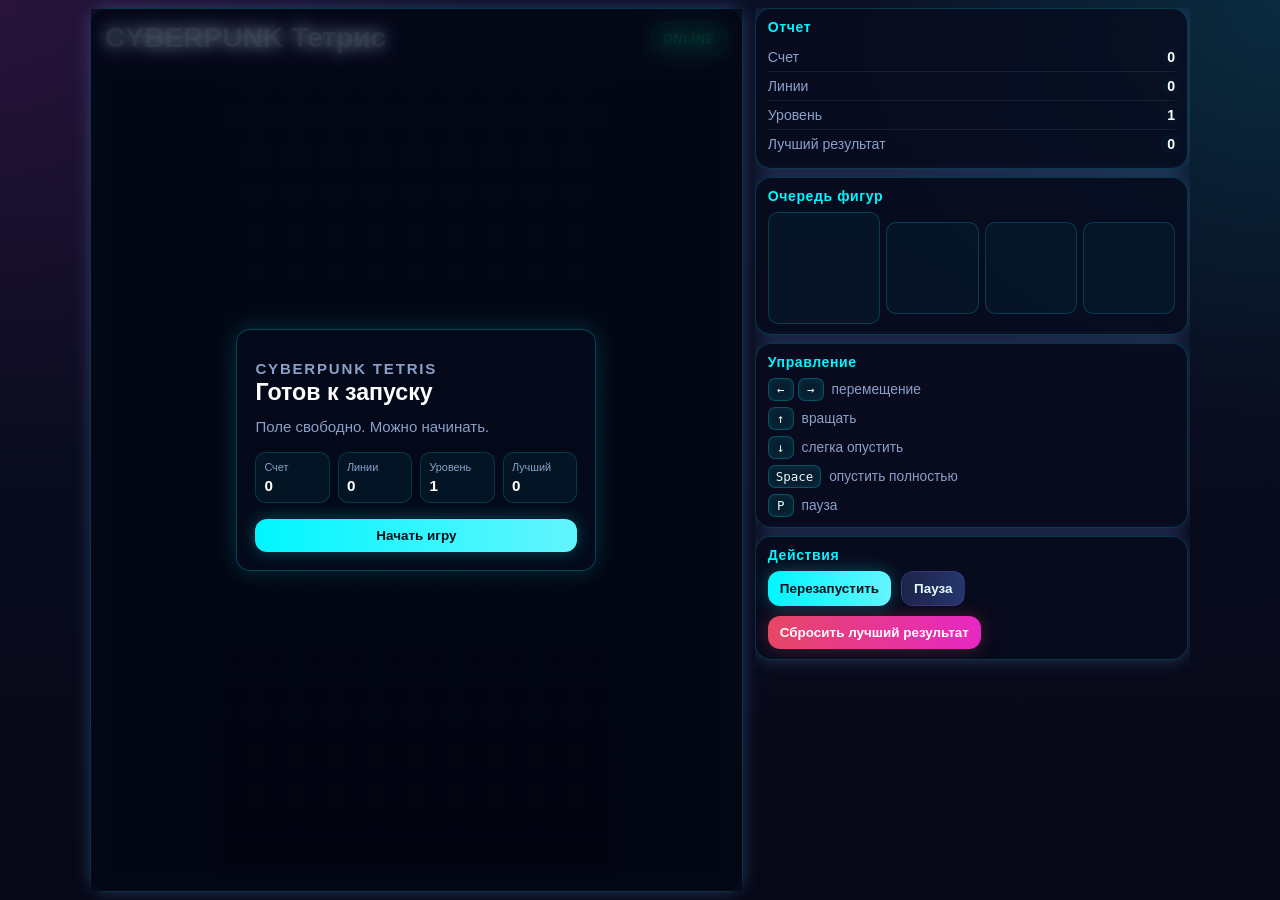
==== commit 7237d570: "feat: добавил иконку вкладки браузера - создал папку assets - добавил исходную и оптимизированные PN" ====
--- a/index.html
+++ b/index.html
@@ -4,6 +4,9 @@
   <meta charset="UTF-8" />
   <meta name="viewport" content="width=device-width, initial-scale=1.0, viewport-fit=cover" />
   <title>Cyberpunk Тетрис</title>
+  <link rel="icon" type="image/png" sizes="32x32" href="assets/favicon-32x32.png" />
+  <link rel="icon" type="image/png" sizes="192x192" href="assets/icon-192x192.png" />
+  <link rel="apple-touch-icon" sizes="180x180" href="assets/apple-touch-icon.png" />
   <link rel="stylesheet" href="style.css" />
 </head>
 <body>
--- a/style.css
+++ b/style.css
@@ -221,6 +221,8 @@
 .sidebar {
   display: grid;
   gap: 8px;
+  align-content: start;
+  grid-auto-rows: max-content;
   min-height: 0;
   overflow: auto;
   padding-right: 2px;
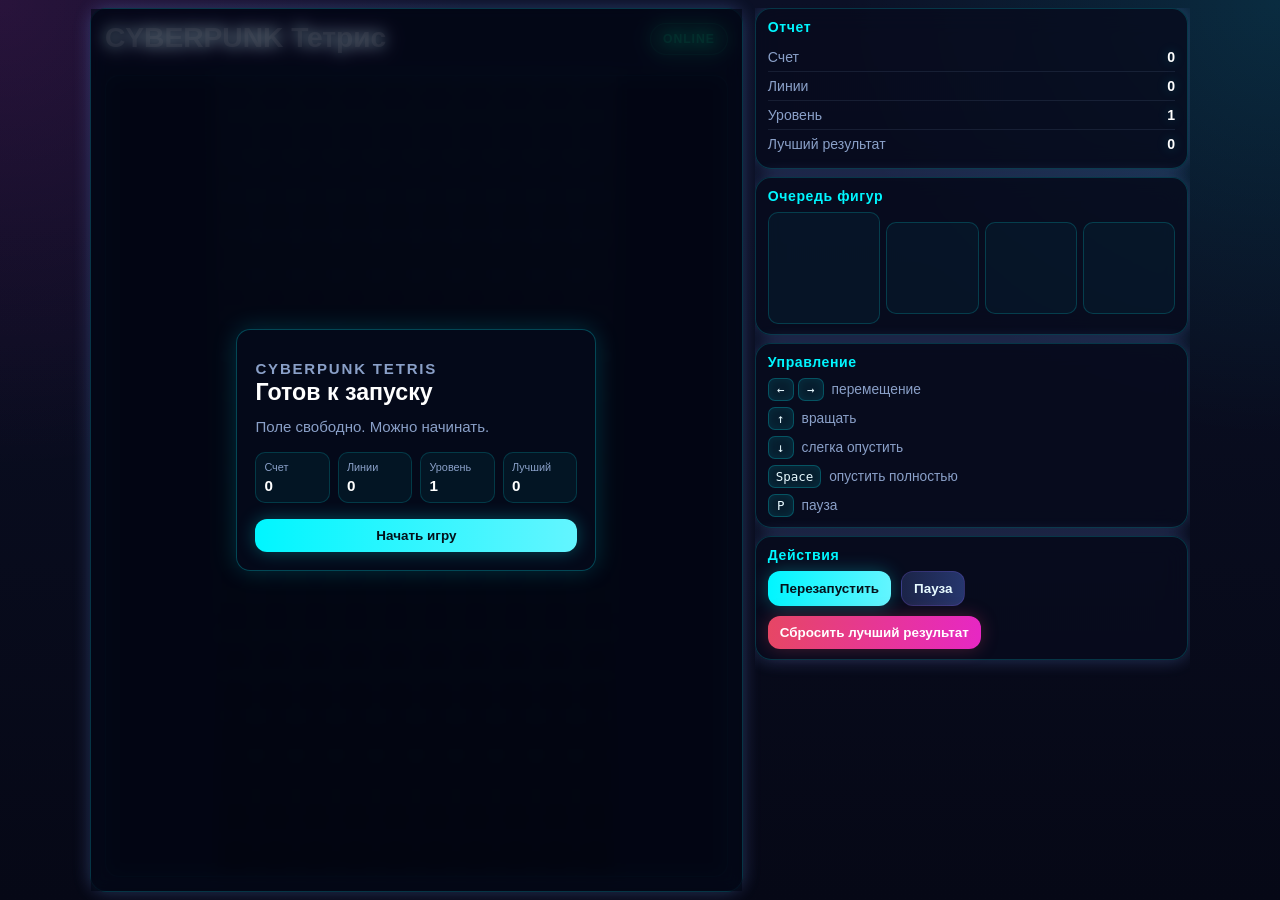
==== commit c49fc805: "feat: добавил PWA-режим для тетриса - подключил manifest и theme-color - добавил PWA-иконку 512x512 " ====
--- a/index.html
+++ b/index.html
@@ -3,7 +3,12 @@
 <head>
   <meta charset="UTF-8" />
   <meta name="viewport" content="width=device-width, initial-scale=1.0, viewport-fit=cover" />
+  <meta name="theme-color" content="#060816" />
+  <meta name="apple-mobile-web-app-capable" content="yes" />
+  <meta name="apple-mobile-web-app-title" content="Cyberpunk Tetris" />
+  <meta name="apple-mobile-web-app-status-bar-style" content="black-translucent" />
   <title>Cyberpunk Тетрис</title>
+  <link rel="manifest" href="manifest.json" />
   <link rel="icon" type="image/png" sizes="32x32" href="assets/favicon-32x32.png" />
   <link rel="icon" type="image/png" sizes="192x192" href="assets/icon-192x192.png" />
   <link rel="apple-touch-icon" sizes="180x180" href="assets/apple-touch-icon.png" />
--- a/style.css
+++ b/style.css
@@ -509,21 +509,15 @@
   animation: effectPulse 420ms ease-out;
 }
 
-.game-effects.flash-drop {
-  animation: effectDrop 180ms ease-out;
-}
-
 .game-effects.flash-record {
   animation: effectRecord 620ms ease-out;
 }
 
 .game-effects.flash-line::before,
 .game-effects.flash-tetris::before,
-.game-effects.flash-drop::before,
 .game-effects.flash-record::before,
 .game-effects.flash-line::after,
 .game-effects.flash-tetris::after,
-.game-effects.flash-drop::after,
 .game-effects.flash-record::after {
   opacity: 1;
 }
@@ -686,17 +680,6 @@
   }
 }
 
-@keyframes effectDrop {
-  0% {
-    opacity: 0.9;
-    transform: translateY(-2px);
-  }
-  100% {
-    opacity: 0;
-    transform: translateY(10px);
-  }
-}
-
 @keyframes effectRecord {
   0% {
     opacity: 0;
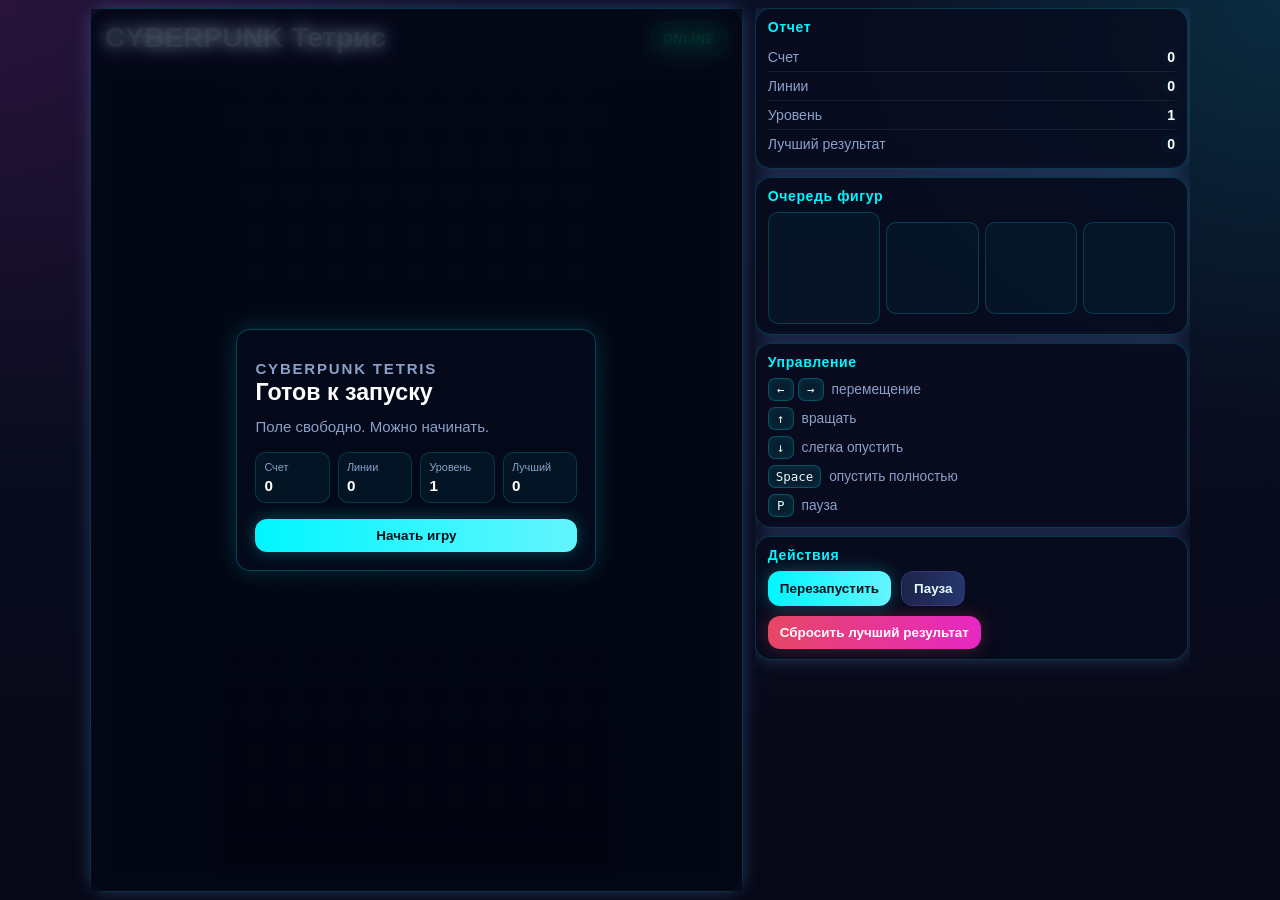
==== commit 661ed110: "feat: сделал мобильную PWA-версию полноэкранной - добавил автоподгонку высоты интерфейса под viewpor" ====
--- a/index.html
+++ b/index.html
@@ -47,7 +47,10 @@
               <canvas id="nextPieceMobile" data-next-index="0" data-preview-block-size="18" width="88" height="88"></canvas>
             </div>
 
-            <button id="mobilePauseBtn" class="mobile-pause-btn" type="button" aria-label="Пауза">⏸</button>
+            <div class="mobile-actions">
+              <button id="mobileRestartBtn" class="mobile-icon-btn" type="button" aria-label="Перезапустить">↺</button>
+              <button id="mobilePauseBtn" class="mobile-icon-btn" type="button" aria-label="Пауза">⏸</button>
+            </div>
           </div>
       </section>
       
--- a/style.css
+++ b/style.css
@@ -3,6 +3,7 @@
 }
 
 :root {
+  --app-height: 100dvh;
   --bg-1: #060816;
   --bg-2: #0b1026;
   --panel: rgba(8, 12, 30, 0.82);
@@ -23,6 +24,7 @@
   min-height: 100%;
   font-family: Inter, Arial, sans-serif;
   color: var(--text);
+  background-color: var(--bg-1);
   background:
     radial-gradient(circle at top left, rgba(255, 43, 214, 0.12), transparent 30%),
     radial-gradient(circle at top right, rgba(0, 246, 255, 0.12), transparent 28%),
@@ -34,6 +36,7 @@
   margin: 0;
   min-height: 100vh;
   min-height: 100dvh;
+  min-height: var(--app-height);
   display: flex;
   justify-content: center;
   overflow-x: hidden;
@@ -401,7 +404,7 @@
 
 .mobile-hud-row {
   display: grid;
-  grid-template-columns: minmax(0, 1fr) minmax(0, 1fr) auto;
+  grid-template-columns: minmax(0, 1fr) auto;
   gap: 8px;
   align-items: stretch;
   margin-top: 8px;
@@ -431,7 +434,12 @@
   flex-shrink: 0;
 }
 
-.mobile-pause-btn {
+.mobile-actions {
+  display: flex;
+  gap: 8px;
+}
+
+.mobile-icon-btn {
   width: 56px;
   min-width: 56px;
   min-height: 56px;
@@ -441,6 +449,7 @@
   color: white;
   font-size: 24px;
   cursor: pointer;
+  touch-action: manipulation;
 }
 
 .touch-controls {
@@ -799,58 +808,134 @@
 }
 
 @media (max-width: 900px) {
+  html,
   body {
-    overflow-x: hidden;
-    overflow-y: auto;
-    padding: 8px 8px max(8px, env(safe-area-inset-bottom));
+    width: 100%;
+    height: var(--app-height);
+    min-height: var(--app-height);
+    overflow: hidden;
+    background: var(--bg-1);
+  }
+
+  body {
+    position: fixed;
+    inset: 0;
+    display: block;
+    padding: 0;
+    overscroll-behavior: none;
+    -webkit-overflow-scrolling: auto;
+  }
+
+  .noise {
+    opacity: 0.035;
   }
 
   .app {
     width: min(100%, 430px);
-    height: auto;
-    min-height: calc(100dvh - 16px - env(safe-area-inset-bottom));
+    height: var(--app-height);
+    min-height: 0;
     margin: 0 auto;
+    padding:
+      max(6px, env(safe-area-inset-top))
+      8px
+      max(6px, env(safe-area-inset-bottom));
     grid-template-columns: 1fr;
-    gap: 8px;
+    gap: 0;
+    overflow: hidden;
   }
 
   .game-panel {
-    min-height: calc(100dvh - 16px - env(safe-area-inset-bottom));
-    padding: 10px;
-    gap: 8px;
-  }
-
-  .panel-header h1 {
+    height: 100%;
+    min-height: 0;
+    padding: 8px;
+    display: grid;
+    grid-template-rows: auto minmax(0, 1fr) auto;
+    gap: 6px;
+    overflow: hidden;
+    border: 0;
+    border-radius: 0;
+    background:
+      radial-gradient(circle at top, rgba(0, 246, 255, 0.1), transparent 36%),
+      linear-gradient(180deg, rgba(7, 12, 30, 0.98), rgba(2, 5, 16, 1));
+    box-shadow: none;
+  }
+
+  .panel-header {
     display: none;
-  }
-
-  .panel-header {
-    margin-bottom: 8px;
-    justify-content: flex-end;
   }
 
   .mobile-hud {
     display: block;
-    margin-bottom: 10px;
-  }
-
-  .stats-card,
-  .next-card,
-  .help-card {
+    min-height: 0;
+    margin-bottom: 0;
+  }
+
+  .mobile-stats {
+    gap: 6px;
+  }
+
+  .mini-stat {
+    padding: 6px 8px;
+    border-radius: 12px;
+  }
+
+  .mini-stat span {
+    margin-bottom: 2px;
+    font-size: 0.66rem;
+  }
+
+  .mini-stat strong {
+    font-size: 0.92rem;
+  }
+
+  .mobile-hud-row {
+    gap: 6px;
+    margin-top: 6px;
+  }
+
+  .mobile-piece-box {
+    min-height: 48px;
+    padding: 6px 8px;
+    border-radius: 12px;
+  }
+
+  #nextPieceMobile {
+    width: 50px;
+    height: 50px;
+  }
+
+  .mobile-actions {
+    gap: 6px;
+  }
+
+  .mobile-icon-btn {
+    width: 48px;
+    min-width: 48px;
+    min-height: 48px;
+    border-radius: 12px;
+    font-size: 1.25rem;
+  }
+
+  .sidebar {
     display: none;
   }
 
-  .sidebar {
-    overflow: visible;
-    gap: 8px;
-  }
-
   .canvas-wrap {
-    flex: 0 0 auto;
+    width: clamp(
+      176px,
+      min(
+        calc(100vw - 16px),
+        calc((var(--app-height) - 190px - env(safe-area-inset-top) - env(safe-area-inset-bottom)) / 2)
+      ),
+      340px
+    );
+    height: auto;
+    max-width: 100%;
+    max-height: 100%;
+    aspect-ratio: 1 / 2;
     align-self: center;
-    width: clamp(190px, min(88vw, calc((100dvh - 270px) / 2)), 320px);
-    max-width: 100%;
-    aspect-ratio: 1 / 2;
+    justify-self: center;
+    border-radius: 12px;
   }
 
   #game {
@@ -862,9 +947,16 @@
   .touch-controls {
     display: grid;
     align-self: center;
+    justify-self: center;
     width: min(100%, 360px);
     grid-template-columns: repeat(5, minmax(0, 1fr));
-    gap: 8px;
+    gap: 6px;
+  }
+
+  .touch-btn {
+    min-height: clamp(44px, 6vh, 52px);
+    border-radius: 11px;
+    font-size: 1.25rem;
   }
 
   .game-overlay {
@@ -873,6 +965,8 @@
 
   .overlay-panel {
     width: min(100%, 340px);
+    max-height: calc(var(--app-height) - 48px);
+    overflow: auto;
     padding: 14px;
   }
 
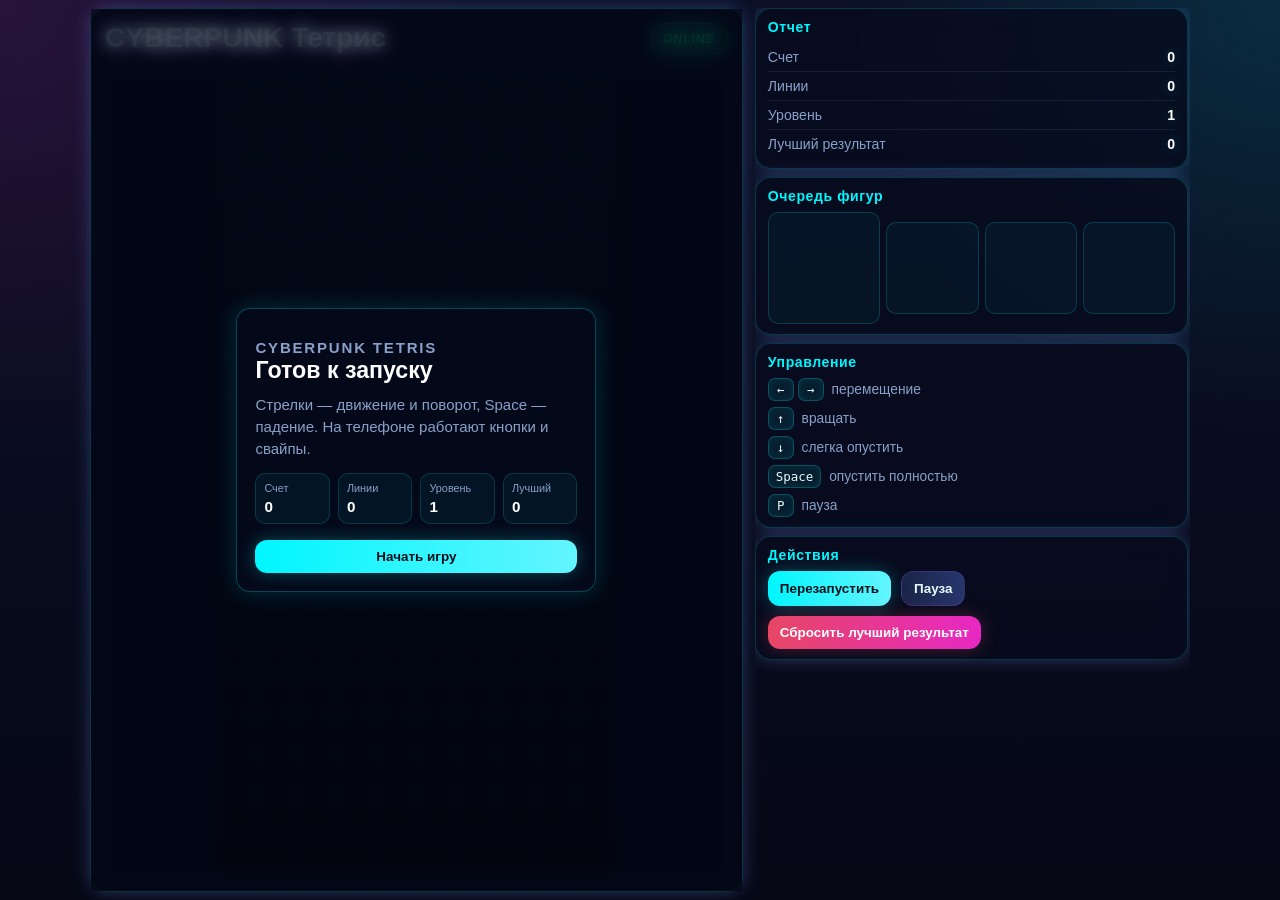
==== commit 3a91c73c: "feat: добавил подсказку управления в стартовый экран - добавил адаптивный текст подсказки для deskto" ====
--- a/index.html
+++ b/index.html
@@ -74,7 +74,7 @@
         <div class="overlay-panel">
           <p class="overlay-kicker" id="overlayKicker">CYBERPUNK TETRIS</p>
           <h2 id="overlayTitle">Готов к запуску</h2>
-          <p id="overlayMessage">Поле свободно. Можно начинать.</p>
+          <p id="overlayMessage">Клавиатура на компьютере; кнопки и свайпы на телефоне.</p>
 
           <div class="overlay-scoreboard" id="overlayScoreboard">
             <div>
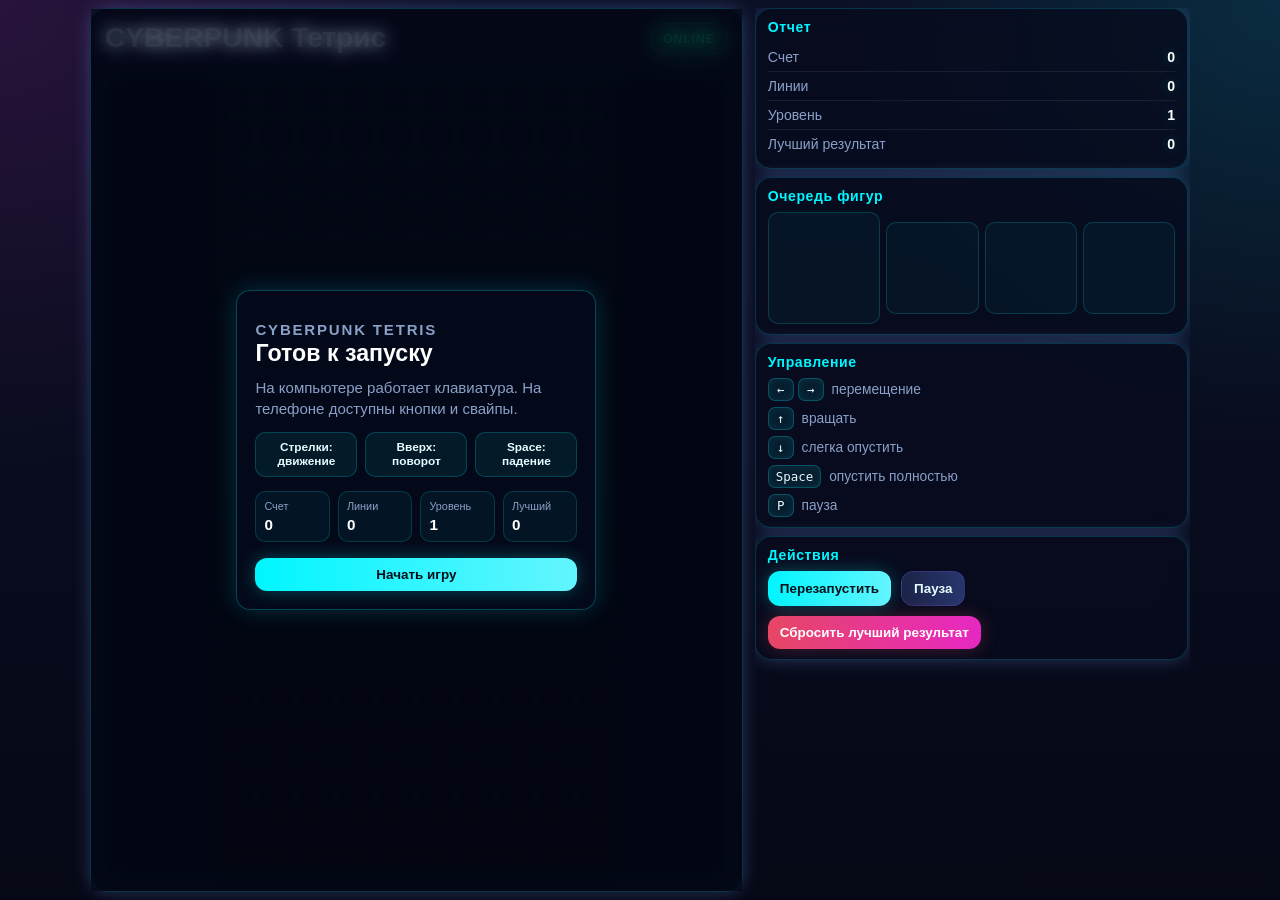
==== commit 9192863f: "fix: сделал подсказки управления заметными на стартовом экране - добавил отдельный блок подсказок в " ====
--- a/index.html
+++ b/index.html
@@ -75,6 +75,11 @@
           <p class="overlay-kicker" id="overlayKicker">CYBERPUNK TETRIS</p>
           <h2 id="overlayTitle">Готов к запуску</h2>
           <p id="overlayMessage">Клавиатура на компьютере; кнопки и свайпы на телефоне.</p>
+          <div class="overlay-hints" id="overlayHints" aria-label="Подсказки управления">
+            <span>Кнопки снизу</span>
+            <span>Тап: поворот</span>
+            <span>Свайп вниз: падение</span>
+          </div>
 
           <div class="overlay-scoreboard" id="overlayScoreboard">
             <div>
--- a/style.css
+++ b/style.css
@@ -632,6 +632,33 @@
   font-size: 0.94rem;
 }
 
+.overlay-hints {
+  display: grid;
+  grid-template-columns: repeat(3, minmax(0, 1fr));
+  gap: 8px;
+  margin-top: 12px;
+}
+
+.overlay-hints span {
+  display: flex;
+  align-items: center;
+  justify-content: center;
+  min-height: 34px;
+  padding: 7px 8px;
+  border: 1px solid rgba(0, 246, 255, 0.2);
+  border-radius: 10px;
+  background: rgba(0, 246, 255, 0.07);
+  color: #e7faff;
+  font-size: 0.74rem;
+  font-weight: 800;
+  line-height: 1.2;
+  text-align: center;
+}
+
+.overlay-hints.is-hidden {
+  display: none;
+}
+
 .overlay-scoreboard {
   display: grid;
   grid-template-columns: repeat(4, 1fr);
@@ -978,6 +1005,18 @@
     grid-template-columns: repeat(2, 1fr);
   }
 
+  .overlay-hints {
+    grid-template-columns: 1fr;
+    gap: 6px;
+    margin-top: 10px;
+  }
+
+  .overlay-hints span {
+    min-height: 30px;
+    padding: 6px 8px;
+    font-size: 0.72rem;
+  }
+
   .card {
     padding: 10px;
   }
